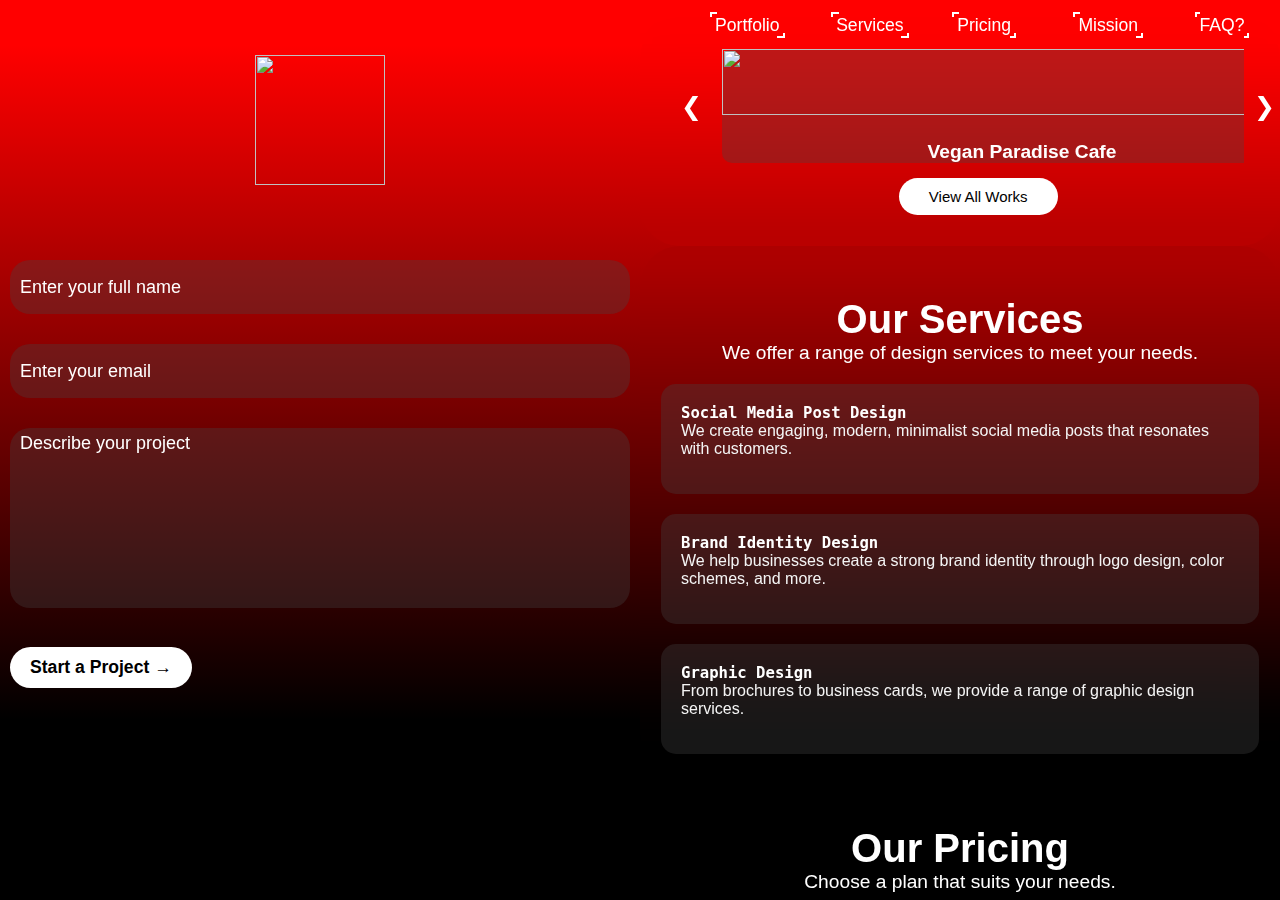
==== index.html @ 2bba4491 "Add files via upload" ====
<!DOCTYPE html>
<html lang="en">
<head>
    <meta charset="UTF-8">
    <meta http-equiv="X-UA-Compatible" content="IE=edge">
    <meta name="viewport" content="width=device-width, initial-scale=1.0">
    <link
    href="https://cdn.jsdelivr.net/npm/remixicon@4.3.0/fonts/remixicon.css"
    rel="stylesheet"
/>
    <link rel="stylesheet" href="style.css">
    <script src="script.js"></script>
    <title>Portfolio</title>
</head>
<body>
<div class="bgfixed">
    <div class="bg"></div>
</div>

    <!-- Left Section -->

    <div class="left">
        <form name="submit-to-google-sheet" action="/submit" id="myForm">
            <div class="image">
                <img src="new_logo.png" />
            </div>
            
            <!-- <label for="fn">Full Name</label><br /> -->
            <input id="fn" type="text" placeholder="Enter your full name" name="full-name" required/><br />
            <!-- <label for="email">E-mail</label><br /> -->
            <input id="email" type="email" placeholder="Enter your email" name="email" required /><br />
            <!-- <label for="pd">Project Description</label><br /> -->
            <textarea id="pd" rows="3" placeholder="Describe your project" name="project-description"></textarea><br>
            <input type="hidden" id="submitTime" name="submitTime">
            <!-- <p>
              We respect your privacy. Your information is safe and will never
              be shared.
            </p> -->
            <span id="msg"></span>
            <button type="submit">Start a Project →</button><br>
        </form> 
       
    </div>

    <!-- Right Section -->
    
    <!-- Navigation  -->

    <div class="right">
        <header id="header">
            <nav class="navbar">
                <ul id="sidemenu">
                    <li><a href="#rec">Portfolio</a></li>
                    <li><a href="#services">Services</a></li>
                    <li><a href="#pricing">Pricing</a></li>
                    <li><a href="#mission">Mission</a></li>
                    <li><a href="#faq">FAQ?</a></li>
                </ul>
            </nav>
        </header>
        <br>
        
        <!-- Recent Work -->

        <section class="recent-works" id="rec">
            <h1></h1>
            <p><span></span></p>
            <div class="carousel">
                <button class="carousel-btn prev" onclick="moveCarousel(-1)">&#10094;</button>
                <div class="carousel-container">
                    <div class="carousel-track">
                        <div class="work-item">
                            <a href="https://www.behance.net/gallery/203522245/Vegan-Paradise-Cafe" target="_blank">
                                <img src="https://mir-s3-cdn-cf.behance.net/project_modules/max_1200/2d5316203522245.6698a90438d01.jpg"></a>
                                <h2>Vegan Paradise Cafe</h2>
                                <h3>Bharatpur, Chitwan</h3>
                                <p>This design was created for a local restaurant looking to engage their audience, with a minimalist aesthetic.</p>
                        </div>
                        <div class="work-item">
                            <a href="https://www.behance.net/gallery/205277667/The-White-Lotus-Cafe" target="_blank">
                            <img src="https://mir-s3-cdn-cf.behance.net/project_modules/max_1200/cdcd54205277667.66b84faa82c57.jpg"></a>
                            <h2>The White Lotus Cafe</h2>
                            <h3>Sanepa, Kathmandu</h3>
                            <p>This design was created for a local restaurant looking to engage their audience, with a minimalist aesthetic.</p>
                        </div>
                        <div class="work-item">
                            <a href="https://www.behance.net/gallery/204038645/Fine-Diners" target="_blank">
                            <img src="https://mir-s3-cdn-cf.behance.net/project_modules/max_1200/777f95204038645.66be49668978f.jpg"></a> 
                            <h2>Fine Diners</h2>
                            <h3>Bharatpur, Chitwan</h3>
                            <p>This design was created for a local restaurant looking to engage their audience, with a minimalist aesthetic.</p>
                        </div>
                        <div class="work-item">
                            <a href="https://www.behance.net/gallery/204482389/Eatwell" target="_blank">
                            <img src="https://mir-s3-cdn-cf.behance.net/project_modules/max_1200/d0c11f204482389.66ac895bb0d9d.jpg"></a>
                            <h2>Eatwell</h2>
                            <h3>Sanepa, Kathmandu</h3>
                            <p>This design was created for a local restaurant looking to engage their audience, with a minimalist aesthetic.</p>
                        </div>
                        
                    </div>
                </div>
                <button class="carousel-btn next" onclick="moveCarousel(1)">&#10095;</button>
            </div>
            <a href="https://www.behance.net/voltdesignsofficial" target="_blank" class="view-all-works">View All Works</a>
        </section>

        <!-- Why Choose Volt

        <div class="container1">
            <header>
                <h1>Why Choose Volt Designs?</h1>
                <p>We combine creativity with strategy to deliver designs that resonate with your audience.</p>
            </header>
            <div class="image-container">
                <img src="pic1.jpg" alt="Scenic view">
            </div>
        </div> -->


            <!-- Our Services -->


            <div class="services-container" id="services">
                <header>
                    <h1>Our Services</h1>
                    <p>We offer a range of design services to meet your needs.</p>
                </header>
                <div class="services">
                    <div class="service-card">
                        <h2>Social Media Post Design</h2>
                        <p>We create engaging, modern, minimalist social media posts that resonates with customers.</p>
                    </div>
                    <div class="service-card">
                        <h2>Brand Identity Design</h2>
                        <p>We help businesses create a strong brand identity through logo design, color schemes, and more.</p>
                    </div>
                    <div class="service-card">
                        <h2>Graphic Design</h2>
                        <p>From brochures to business cards, we provide a range of graphic design services.</p>
                    </div>
                </div>
            </div>

            <!-- Our Pricing  -->


            <div class="pricing-container" id="pricing">
                <header>
                    <h1>Our Pricing</h1>
                    <p>Choose a plan that suits your needs.</p>
                </header>
                <!-- <div class="toggle-container">
                    <button class="toggle-button active">Monthly</button>
                    <button class="toggle-button">Yearly</button>
                </div> -->
                <div class="pricing-plans">
                    <div class="plan-card">
                        <div class="plan-header">
                            <div class="icon"></div><br>
                            <h2>Pay Once</h2>
                            <h2>Get Your Content</h2><br>
                            <p style="text-align: center;">Affordable One-Time-Price starting from Rs.1313*.</p>
                            <!-- <p style="text-align: center;"> Static/Animated Image, Video Posts also available.</p> -->
                            <br>
                            <a href="mailto:sharmanibesh@outlook.com?subject=One%20Time%20Prices%20Plan&body=Hello,%0A%0AI%20am%20interested%20in%20your%20service/s.%0A%0AONE%20TIME%20PRICES:%0A%0AImage%20Post:%0A(IP001)%201%20Image%20Post%20:%20Rs.1313%0A(IPA001)%201%20Animated%20Image%20Post%20:%20Rs.1666%0A%0A%0AVideo%20Post(Non-negotiable):%0A(VE001)%201%20Video%20EDITING(video%20by%20client)%20:%20Rs.6666%0A(VC001)%201%20Video%20CREATION%20:%20Rs.13666%0A-----------------------------------------------------------------------%0A%0APlease%20find%20my/our%20information%20in%20the%20attached%20form/the%20form%20provided%20below:%0A%0A(Fill%20the%20form)%0A%0AName%20of%20the%20Organization/Person:%0AContact%20Number:%0AInterested%20in%20Service%20ID:%0ASocial%20Media%20of%20Choice:%0AContent%20Type%20(Story/Post/Reel,%20etc.):%0APayment%20Method%20(Cash/E-Wallet/Bank%20Transfer):%0APayment%20Schedule(Full%20Advance/Half%20Now-Half%20Later):%0A%0A%0A%0ATerms%20and%20Conditions:%0A1.Personalized%20caption%20will%20be%20provided%20for%20FREE%20on%20every%20ordered%20post.%0A2.Two%20redesigns%20per%20project%20will%20be%20provided%20for%20clients'%20satisfaction.%0A3.13%%20discount%20for%20full%20Advance-Payments%20will%20be%20Provided.%0A4.SNS%20Content%20will%20be%20forwarded%20to%20client%20by%20email.%0A5.Half%20payment%20should%20be%20done%20in%20advance,%20Remaining%20after%20completion%20of%20job/schedule.%0A6.Overlapping%20Discounts%20provision%20exclusively%20on%20Volt%20Designs'%20discretion.%0A7.Products%20for%20the%20above-mentioned%20post/s%20and/or%20video/s%20must%20be%20provided%20by%20client.%0A8.All%20other%20Rights%20Reserve%20by%20VoltDesigns.%0A%0A%0ABy%20Sending%20this%20email%20you%20agree%20to%20the%20terms%20and%20conditions%20of%20Volt%20Designs." class="button">Send Email</a>
                        </div>
                        
                    </div>
                    <div class="plan-card">
                        <div class="plan-header">
                            <div class="icon1"></div><br>
                            <h2>Discounted Prices</h2>
                            <h2> Bulk Order</h2><br>
                            <p style="text-align: center;">Save upto Rs.9390* by Selecting Combo-Bundle.</p><br>
                            <a href="mailto:sharmanibesh@outlook.com?subject=Combo%20Prices%20Plan&body=Hello,%0A%0AI%20am%20interested%20in%20your%20service/s.%0A%0ACOMBO%20PRICES%20(Non-negotiable):%0A%0A(IP007)%207%20Image%20Post%20:%20Rs.7000(Save%20Rs.2191)%0A(IP030)%2030%20Image%20Post%20:%20Rs.30000(Save%20Rs.9390)%0A%0A(VIP104)%204%20Image%20Post%201%20Video%20Post%20:%20Rs.13666(Save%20Rs.5252)%0A(VIP216)%2016%20Image%20Post%202%20Video%20:%20Rs.41775(Save%20Rs.6565)%0A-------------------------------------------------------------------------------------%0A%0APlease%20find%20my/our%20information%20in%20the%20attached%20form/the%20form%20provided%20below:%0A%0A(Fill%20the%20form)%0A%0AName%20of%20the%20Organization/Person:%0AContact%20Number:%0AInterested%20in%20Service%20ID:%0ASocial%20Media%20of%20Choice:%0AContent%20Type%20(Story/Post/Reel,%20etc.):%0APayment%20Method%20(Cash/E-Wallet/Bank%20Transfer):%0APayment%20Schedule(Full%20Advance/Half%20Now-Half%20Later):%0A%0A%0A%0ATerms%20and%20Conditions:%0A1.Personalized%20caption%20will%20be%20provided%20for%20FREE%20on%20every%20ordered%20post.%0A2.Two%20redesigns%20per%20project%20will%20be%20provided%20for%20clients'%20satisfaction.%0A3.13%%20discount%20for%20full%20Advance-Payments%20will%20be%20Provided.%0A4.SNS%20Content%20will%20be%20forwarded%20to%20client%20by%20email.%0A5.Half%20payment%20should%20be%20done%20in%20advance,%20Remaining%20after%20completion%20of%20job/schedule.%0A6.Overlapping%20Discounts%20provision%20exclusively%20on%20Volt%20Designs'%20discretion.%0A7.Products%20for%20the%20above-mentioned%20post/s%20and/or%20video/s%20must%20be%20provided%20by%20client.%0A8.All%20other%20Rights%20Reserve%20by%20VoltDesigns.%0A%0A%0ABy%20Sending%20this%20email%20you%20agree%20to%20the%20terms%20and%20conditions%20of%20Volt%20Designs." class="button">Send Email</a>
                        </div>
                    </div>
                    <div class="plan-card">
                        <div class="plan-header">
                            <div class="icon2"></div><br>
                            <h2>Social Media Handling Prices</h2><br>
                            <p style="text-align: center;">From uploading Posts to Replying Messages starting from Rs.666*.</p><br>
                            <a href="mailto:sharmanibesh@outlook.com?subject=Social%20Media%20Handling%20Plan&body=Hello,%0A%0AI%20am%20interested%20in%20your%20service/s.%0A%0ASOCIAL%20MEDIA%20HANDLING:%0A(Monthly,Non-negotiable,No%20Post%20Creation)%0A%0A%0AUploading%20Post:%0A(UP004)%204%20Posts%20:%20Rs.666%0A(UP012)%2012%20Posts%20:%20Rs.1313(Save%20Rs.685)%0A%0AMessage%20Replying:%0A(RM108)%20Replying%20messages%20(10AM-8PM)%20:%20Rs.6666%0A%0ACombo%20Service:%0A(PMR108)%20Posting%20and%20Replying%20messages%20(10AM-8PM)%20:%20Rs.13666%0A-------------------------------------------------------------------------------------------%0A%0APlease%20find%20my/our%20information%20in%20the%20attached%20form/the%20form%20provided%20below:%0A%0A(Fill%20the%20form)%0A%0AName%20of%20the%20Organization/Person:%0AContact%20Number:%0AInterested%20in%20Service%20ID:%0ASocial%20Media%20of%20Choice:%0AContent%20Type%20(Story/Post/Reel,%20etc.):%0APayment%20Method%20(Cash/E-Wallet/Bank%20Transfer):%0APayment%20Schedule(Full%20Advance/Half%20Now-Half%20Later):%0A%0A%0A%0ATerms%20and%20Conditions:%0A1.Personalized%20caption%20will%20be%20provided%20for%20FREE%20on%20every%20ordered%20post.%0A2.Two%20redesigns%20per%20project%20will%20be%20provided%20for%20clients'%20satisfaction.%0A3.13%%20discount%20for%20full%20Advance-Payments%20will%20be%20Provided.%0A4.SNS%20Content%20will%20be%20forwarded%20to%20client%20by%20email.%0A5.Half%20payment%20should%20be%20done%20in%20advance,%20Remaining%20after%20completion%20of%20job/schedule.%0A6.Overlapping%20Discounts%20provision%20exclusively%20on%20Volt%20Designs'%20discretion.%0A7.Products%20for%20the%20above-mentioned%20post/s%20and/or%20video/s%20must%20be%20provided%20by%20client.%0A8.All%20other%20Rights%20Reserve%20by%20VoltDesigns.%0A%0A%0ABy%20Sending%20this%20email%20you%20agree%20to%20the%20terms%20and%20conditions%20of%20Volt%20Designs." class="button">Send Email</a>
                        </div>
                    </div>
                </div>
            </div>


            <!-- Our Mission -->


            <div class="mission-container" id="mission">
                <div class="mission-section">
                    <div class="content">
                        <h1>Our Mission</h1><br>
                        <p>Providing businesses with high-quality, modern, minimalist social media posts that engage their audience and drive growth. 
                            Aiding businesses with much needed online Brand-Establishment and to make the switch towards Plant-Based-Business-Practices. 
                            Promoting Plant-Based Food, Apperal, and various other products via available online platform. 
                            Being on the right side of history by helping the animal liberation movement happening locally and around the world.</p>
                    </div>
                    <!-- <div class="image-container">
                        <img src="mission.jpg">
                    </div>  -->
                </div>
            </div>

            <!-- Design Process -->

<!--        <div class="design-container">
                <h1>Our Design Process</h1>
                <p>Watch this video to learn more about how we work</p>
                <div class="video-container">
                  <iframe id="videoFrame" width="560" height="315" src="https://www.youtube.com/embed/WX7DBPcsiEs?si=qLZbbZnMC1AbACoM" title="YouTube video player" frameborder="0" allow="accelerometer; autoplay; clipboard-write; encrypted-media; gyroscope; picture-in-picture; web-share" referrerpolicy="strict-origin-when-cross-origin" allowfullscreen></iframe>
                </div>
                <div class="video">
                    <button class="watch-now" onclick="playVideo('WX7DBPcsiEs')">Video 1</button>
                    <button class="watch-now" onclick="playVideo('Kn60bRAxun8')">Video 2</button>
                    <button class="watch-now" onclick="playVideo('KzclmnHJcvs')">Video 3</button>
                    <button class="watch-now" onclick="playVideo('i6bI8MRkxBc')">Video 4</button>
                </div>
            </div> -->

            <!-- FAQ -->


            <div class="faq-container" id="faq">
                <h1>Frequently Asked Questions</h1>
                <p>Have a question? We've got answers.</p>
                <input type="text" id="search-bar" placeholder="Search for a question..." onkeyup="searchQuestions()">
                <div id="faq-list">
                    <div class="faq-item">
                        <div class="faq-question">How long does it take to create a design?</div>
                        <div class="faq-answer">The time required to create a design depends on the complexity and scope of the project. Typically, it can take anywhere from a few days for image post to few weeks for video post.</div>
                    </div>
                    <div class="faq-item">
                        <div class="faq-question">Can I request revisions?</div>
                        <div class="faq-answer">Yes, revisions are part of the design process to ensure the final product meets your expectations. Maximum of two revisions per post are available at your disposal.</div>
                    </div>
                    <div class="faq-item">
                        <div class="faq-question">Do you offer discounts for multiple designs?</div>
                        <div class="faq-answer">We offer discounts for bulk orders. Please visit Pricing section to get a quote in your email client which you can direclty send to start a project after filling the information section there.</div>
                    </div>
                    <div class="faq-item">
                        <div class="faq-question">What if I'm not satisfied with the design?</div>
                        <div class="faq-answer">If you are not satisfied with the design, we will work with you to make it right. Your satisfaction is our priority. Maximum of two revisions per post are available at your disposal.</div>
                    </div>
                    <div class="faq-item">
                        <div class="faq-question">Have more queries?</div>
                        <div class="faq-answer">If yes then kindly fill out the form.</div>
                    </div>
                </div>
            </div>


            <!-- Footer -->

            <div class="down-container">
                <div style="text-align: center;"> © 2024 Volt Designs.<br>
                    All rights reserved.</div>
                    <div class="social-icons">
                        <div class="social-icon"><a href="https://www.facebook.com/voltdesignsofficial" target="_blank"><img src="facebook.png"></div></a>
                        <div class="social-icon"><a href="https://www.instagram.com/voltdesignsofficial" target="_blank"><img src="instagram.png"></div></a>
                        <div class="social-icon"><a href="https://www.linkedin.com/in/nibesh-sharma-467193155" target="_blank"><img src="linkedin.png"></div></a>
                    </div>      
            </div>

            
              


            <!-- <a href="#rec" class="go-top-button" id="goTopBtn"><img src="gototop.png"></a> -->
    </div>

    <script> 
         const scriptURL = 'https://script.google.com/macros/s/AKfycbx2JohinVNn9DFPFyeMbsPAPBPz7jBO_oHqSxiPYijdRSby3Gd_Rv-3wXJYDNXqp9v8/exec';
         const form = document.forms['submit-to-google-sheet'];
         const msg = document.getElementById("msg");

         form.addEventListener('submit', e => {
           e.preventDefault();
           const now = new Date();
           const dateString = now.toLocaleString();
           document.getElementById('submitTime').value = dateString;

           fetch(scriptURL, { method: 'POST', body: new FormData(form)})
             .then(response => {
             msg.innerHTML = "Message sent successfully";
             setTimeout(function(){
                 msg.innerHTML=""
             },3000);
             form.reset();
             })
             .catch(error => console.error('Error!', error.message));
            }); 

    </script>

</body>
</html>
---- style.css ----
*{
    margin: 0;
    padding: 0;
    box-sizing: border-box;
}

html,body{
  width: 100%;
  height: 100%;
  scroll-behavior: smooth;
  font-family:  'Arial Narrow', sans-serif;
}

body{
  display: flex;
  flex-direction: row;
  height: 100vh;
  overflow: hidden;
}

.bgfixed{
  position: fixed;
  left: 0;
  right: 0;
  top: 0;
  bottom: 0;
}

.bg{
  position: absolute;
  top: 0;
  left: 0;
  width: 100%;
  height: 100%;
  /* background: conic-gradient(#C8A8E9,#C3C7F3,#F5BCBA,#E3AADD,#C8A8E9,#C3C7F3,#C8A8E9); */
  background: linear-gradient(rgb(255, 0, 0) 5%,rgb(0, 0, 0) 80%);
}

/* Left Section */

.left{
  width: 50%;
  height: 100vh;
  display: grid;
  place-items: center;
  overflow: hidden;
  position: absolute; 
}



form{
  margin-top: 0;
  width: 100%;
  height: 90%;
  padding: 10px;
  /* border-radius: 20px; */
  /* background-color: rgba(255, 0, 0, 0.2); */
  /* position: relative; */
  /* backdrop-filter: blur(20px);
  box-shadow: 0 8px 32px rgba(0, 0, 0, 0.1);
  border: 1px solid rgba(255, 255, 255, 0.4); */
}

.image {
    display: grid;
    place-items: center;
  }
  
.image img {
    height: 130px;
    width: 130px;
    margin-bottom: 60px;
}

form h1{
  text-align: center;
  font-size: 35px;
  font-weight: bold;
  font-family: 'Arial Narrow', sans-serif;
  word-spacing: 2px;
  letter-spacing: 1px;
  color: white;
  /* background: linear-gradient(to bottom, rgb(212, 207, 207), pink);
  -webkit-background-clip: text;
  -webkit-text-fill-color: transparent;
  background-clip: text; */
} 

form input,
form textarea {
  height: 6vh;
  width: 100%;
  font-family: 'Arial Narrow', sans-serif;
  background: rgba(70, 70, 70, 0.333);
  padding: 5px 10px;
  margin: 15px 0;
  color: white;
  font-size: 18px;
  border-radius: 10px;
  resize: none;
  border: none;
}

form input {
border-radius: 20px;
padding: 10px;
border: none;
}

form input:focus{
  border: none;
  outline: none;
}

form textarea:focus{
  border: none;
  outline: none;
}

input::placeholder {
    color: white;
}
  
textarea::placeholder {
  color: white;
}

form button {
    font-size: 1.1em;
    font-weight: 600;
    border-radius: 50px;
    padding: 10px 20px;
    margin-top: 70px;
    border: none;
    color: black;
    background-color:white;
    transition: all ease 0.5s;
    font-family: 'Arial Narrow', sans-serif;
}
  
form button:hover {
    background-color: black;
    color: white;
}

#msg{
  color: white;
  margin-top: -50px;
  display: block;
}

/* p{
    font-size: 1.1em;
    color: white;
    margin: 10px 0;

} */

form textarea{
    height: 20vh;
    width: 100%;
    border-radius: 20px;
}



/* Right Section */


.right{
  width: 50%;
  height: 100vh;
  /* background-image: linear-gradient(to bottom,white 0%,red 0%,orange 46%,blue 100%); */
  overflow-y: auto;
  margin-left: 50%;
  scroll-behavior: smooth;
}

/* Navigation Section */

.navbar {
  backdrop-filter: blur(10px);
  /* background-color: #777; */
  position: fixed;
  top: 0;
  width: 52%;
  z-index: 10;
}

header ul{
    display: flex;
    margin-top: 10px; 
    padding: 0 30px;
} 

header ul li{
    list-style-type: none;
    width: 15%;
    margin-left: 40px;
    
}


header ul li a{
    font-size: 1.1rem;
    text-decoration: none;
    color: white;
    padding: 3px 5px;
    position: relative;
    box-sizing: border-box;
    font-weight: 400;
}

header ul li:hover a{
  font-weight: 700;
}

header ul li a::before{
    content: "";
    width: 10%;
    height: 20%;
    position: absolute;
    transform-origin: left;
    top: 0%;
    left: 0%;
    border-top: 2px solid white;
    border-left: 2px solid white;
    box-sizing: border-box;
} 

header ul li a::after{
    content: "";
    width: 10%;
    height: 20%;
    position: absolute;
    transform-origin: left;
    bottom: 0%;
    right: 0%;
    border-bottom: 2px solid white;
    border-right: 2px solid white;
    box-sizing: border-box;
} 


/* Recent Work */


#rec{
  scroll-margin: 90px;
}


.recent-works {
  display: grid;
  padding: 30px;
  place-items: center;
  text-align: center;
  backdrop-filter: blur(20px);
  border: 1px solid rgba(255, 255, 255, 0);
  border-radius: 40px;
  overflow: hidden;
}
  
.recent-works h1 {
  font-size: 2.5em;
  color: white;
}
  
.recent-works p {
  font-size: 1.2em;
  color: white;
  margin-top: 0;
}
.recent-works .work-item p {
  color: white;
}
  
  
.carousel {
    position: relative;
    display: flex;
    justify-content: center;
    align-items: center;
    width: 48vw;
}
  
.carousel-container {
    overflow: hidden;
    width: fit-content;
}
  
.carousel-track {
    display: flex;
    transition: transform 0.6s ease-in-out;
}
  
.work-item {
    background-color: rgba(70, 70, 70, 0.333);
    border-radius: 10px;
    width: 600px;
    box-sizing: border-box;
    flex-shrink: 0;
    margin: 0 10px;

}

.work-item img{
  width: 100%;
  height: 76%;
  margin-bottom: 5px;
}

  
.work-item h2,
.work-item h3 {
    font-size: 1.2em;
    color: white;
}
  
.work-item p {
    font-size: 0.9em;
    padding:0 40px;
}
  
.carousel-btn {
    background: none;
    border: none;
    color: white;
    font-size: 25px;
    cursor: pointer;
    padding: 10px;
}
  
.carousel-btn:hover {
    color: black;
}

.carousel-btn.prev {
    left: 10px;
    opacity: 1;
    transition: opacity 0.3s ease;
  }
  
  .carousel-btn.next {
    right: 10px;
    opacity: 1;
    transition: opacity 0.3s ease;
  }
  
.view-all-works {
    display: inline-block;
    margin-top: 15px;
    padding: 10px 30px;
    background-color: white;
    color: black;
    border-radius: 20px;
    text-decoration: none;
    font-size: 15px;
    transition: transform 0.3s ease-in-out;
}
  
.view-all-works:hover {
    background-color: black;
    color: white;
    /* transform: scale(1.02); */
}


/* Why Choose Volt

.container1 {
    text-align: center;
    max-width: 550px;
    margin: auto;
    padding: 20px;
  }
  
  .container1 header h1 {
    font-size: 2.5em;
    margin-bottom: 0.5em;
    color: white;
  }
  
  .container1 header p {
    font-size: 1.2em;
    margin-bottom: 1em;
    color: white;
  }
  
  .image-container {
    border-radius: 30px;
    overflow: hidden;
    margin-top: 20px;
  }
  
  .image-container img {
    width: 100%;
    border-radius: 15px;
  } */


  /* Our Services */

  #services{
    scroll-behavior:smooth;
    scroll-margin: 80px;
  }

.services-container {
    max-width: 800px;
    padding-top: 50px;
    backdrop-filter: blur(20px);
    /* box-shadow: 0 8px 32px rgba(0, 0, 0, 0.1); */
    border: 1px solid rgba(255, 255, 255,0);
    border-radius: 40px;

  }
  
  .services-container header h1 {
    font-size: 2.5em;
    color: white;
    text-align: center;
  }
  
  
  .services-container header p {
    font-size: 1.2em;
    margin-top: 0;
    color: white;
    text-align: center;
  }
  
  .services {
    display: grid;
    grid-template-columns: repeat(auto-fit, minmax(300px, 1fr));
    gap: 20px;
    color: white;
    padding: 20px;
    border-radius: 15px; 
  }
  
  .services p{
    color: #f4f4f4;
    text-align: start;
  }
  
  .service-card {
    background-color: black;
    border-radius: 15px;
    padding: 20px;
    /* box-shadow: 0 0 15px rgba(0, 0, 0, 0.5); */
    position: relative;
    background-color: rgba(70, 70, 70, 0.333);
  }
  
  .service-card h2 {
    font-family:monospace;
    font-size: 1.2em;
  }
  
  .service-card p {
    font-size: 1em;
    margin-bottom: 1em;
  }


  /* Our Pricing  */

#pricing{
  scroll-behavior: smooth;
  scroll-margin: 50px;
}

.pricing-container {
  display: flex;
  flex-direction: column;
  width: 100%;
  text-align: center;
  padding: 50px 20px;
  backdrop-filter: blur(15px);
  /* box-shadow: 0 4px 10px rgba(0, 0, 0, 0.2); */
  border: 1px solid rgba(255, 255, 255, 0);
  border-radius: 40px;
}
  
  .pricing-container header h1 {
    font-size: 2.5em;
    color:white;
  }
  
  .pricing-container header p {
    font-size: 1.2em;
    color: white;
    margin-top: 0;
  }
  
  .pricing-plans {
    display: flex;
    justify-content: space-around;
    gap: 10px;
    margin-top: 10px;
  }
  
  .plan-card {
    border-radius: 25px;
    padding: 20px;
    width: 40%;
    flex: 1;
    background-color:rgba(70, 70, 70, 0.333);
    box-sizing: border-box;
  }
  
  .plan-header {
    text-align: center;
    color: white;
  }

  
   .plan-header .icon{
    background-image: url('onetime.png');
    background-size: cover;
    height: 120px;
    width: 120px;
    border-radius: 50%;
    margin: 0 auto;
  }
   .plan-header .icon1
   {
    background-image: url('bulk.png');
    background-size: cover;
    height: 120px;
    width: 120px;
    border-radius: 50%;
    margin: 0 auto;
  }
   .plan-header .icon2
   {
    background-image: url('SNShandling.png');
    background-size: cover;
    height: 120px;
    width: 120px;
    border-radius: 50%;
    margin: 0 auto;
  } 
  
  .plan-card h2 {
    font-size: 1.1em;
    /* margin-bottom: 0.5em; */
    color: white;
    /* text-align: start; */
  }
  
  
  .plan-card p {
    font-size: 0.9em;
    /* margin-bottom: 0.9em; */
    color: white;
    text-align: start;
  }
  
  .button{
    display: inline-block;
    padding: 10px 20px;
    border-radius: 25px;
    color: black;
    background-color: white;
    text-decoration: none;
    font-size: 0.9em;
    transition: transform 0.3s ease-in-out;
  }
  
  .button:hover {
    background-color: black;
    color: white;
    /* transform: scale(1.02); */
  }
  


  /* Our Mission */

.mission-container {
    max-width: 1200px;
    padding: 50px 20px;
    scroll-margin: 50px;
    backdrop-filter: blur(15px);
    /* box-shadow: 0 4px 10px rgba(0, 0, 0, 0.2); */
    border: 1px solid rgba(255, 255, 255, 0);
    border-radius: 40px;
}


  /* .image-container img {
    width: 100%;
    height: auto;
    border-radius: 20px;
  } */

  .content{
    display: flex;
    flex-direction: column;
  }

  .content h1{
    text-align: center;
    color: white;
    font-size: 2.5em;

  }

  .content p{
    text-align: center;
    font-size: 1.2em;
    margin-top: 0;
    margin-bottom: 0.9em;
    color: white;
  }


  /* Design Process */

  .design-container {
    max-width: 800px;
    padding-top: 50px;
    backdrop-filter: blur(20px);
    /* box-shadow: 0 8px 32px rgba(0, 0, 0, 0.1); */
    border: 1px solid rgba(255, 255, 255, 0);
    border-radius: 40px;
  }

  .design-container h1 {
    color: white;
    text-align: center;
    font-size: 2.5em;
  }

  .design-container p {
    text-align: center;
    font-size: 1.2em;
    margin-bottom: 10px;
    margin-top: 0;
    color: white;
  }

.video{
  display: flex;
  justify-content: center;
  align-items: center;
}

.video-container {
  position: relative;
  padding-bottom: 56.25%; 
  height: 0;
  overflow: hidden;
  border-radius: 10px;
}

.video-container iframe {
  position: absolute;
  top: 0;
  left: 30px;
  width: 92%;
  height: 100%;
  border-radius: 40px;
}

.watch-now {
  display: inline-block;
  background-color: white;
  color: black;
  padding: 10px 20px;
  border-radius: 20px;
  text-decoration: none;
  font-size: 1em;
  margin-top: 20px;
  margin-right: 10px;
  transition: transform 0.3s ease-in-out;
  cursor: pointer;
}

  .watch-now:hover {
    background-color: black;
    color: white;
    /* transform: scale(1.02); */
  }


/* FAQ */

#faq{
  scroll-margin: 80px;
}

.faq-container {
    max-width: 720px;
    padding: 50px 20px;
    /* background-color: #111; */
    /* box-shadow: 0 0 20px rgba(0, 0, 0, 0.5); */
    backdrop-filter: blur(20px);
    /* box-shadow: 0 8px 32px rgba(0, 0, 0, 0.1); */
    border: 1px solid rgba(255, 255, 255, 0);
    border-radius: 40px;
}

.faq-question.active{
  background-color: #333;
}

.faq-container h1 {
    color: white;
    text-align: center;
    font-size: 2em;
}

.faq-container p {
    color: white;
    text-align: center;
    margin-bottom: 20px;
    font-size: 1.2em;
}

#search-bar {
    width: 100%;
    padding: 13px;
    margin-bottom: 15px;
    border: none;
    border-radius: 20px;
    background-color:rgba(70, 70, 70, 0.333);
    color: #fff;
}

.faq-question{
  width: 100%;
  background-color:rgba(70, 70, 70, 0.333);
  color: #fff;
  margin-bottom: 50px;
  border-radius: 20px;
  text-align: left;
  font-size: 1.1em;
  cursor: pointer;
  padding: 10px 20px;
  margin: 10px 0;
}

.faq-question.active{
  background-color: #333;
  margin-bottom: 0;
}


.faq-question:hover {
  background-color: #333;
    /* transform: scale(1.02); */
}

.faq-answer {
    display: none;
    padding: 10px;
    background-color:#333;
    color: white;
    border-radius: 20px;
    margin-bottom: 10px;
}


/* Footer */

.down-container {
  min-height: 45vh;
  /* background: linear-gradient(to bottom, rgba(255,255,255,0.1), rgba(255,0,0,0.1)), #FF4500; */
  /* background: linear-gradient(#C8A8E9,#C3C7F3,#F5BCBA,#E3AADD); */
  color:white;
  padding: 50px;
  box-sizing: border-box;
  display: flex;
  flex-direction: column;
  backdrop-filter: blur(20px);
  /* box-shadow: 0 8px 32px rgba(0, 0, 0, 0.1); */
  border: 0px solid rgba(255, 255, 255, 0.4);
  border-radius: 40px;
  background-color:rgba(70, 70, 70, 0);
}
.content1 {
  display: flex;
  justify-content: space-between;
}

.column a{
  text-decoration: none;
  color:white;
}

h3 {
  margin-bottom: 9px;
}

ul {
  list-style-type: none;
  padding: 0;
  margin: 0;
}

li {
  line-height: 1.8;
  margin-bottom: 2px;
  cursor: pointer;
}


.social-icons {
  display: flex;
  align-items: center;
  justify-content: center;
  gap: 40px;
}

.social-icon {
  width: 45px;
  height: 45px;
}


.social-icon img{
  height: 45px;
  width: 45px;
  cursor: pointer;
  margin-top: 80px;
}
  


/* Go to Top */

/* .go-top-button {
    position: fixed;
    font-size: 30px;
    bottom: 10px;
    right: 10px;
    text-decoration: none;  
    color: white;
    z-index: 1000;
}

.go-top-button:hover {
    color: yellow; 
  } */


/* Responsive */


@media only screen and (max-width: 600px) {
body {
  flex-direction: column;
  color: white;
}

.left{
  width: 100%;
  height: 45%;
  position: fixed;
  margin-top: 25px;
  overflow: hidden;
  z-index: 12;
}  

.left p{
  display: none;
}

.right{
  width: 100%;
  height: 100%;
  margin-left: 0;
  margin-top: 90%;
  scroll-behavior: smooth;
  z-index: 11;
}

.image img {
  height: 60px;
  width: 60px;
}

form{
  width: 100%;
  height: 100%;
  backdrop-filter: blur(10px);
  box-shadow: 0 8px 32px rgba(0, 0, 0, 0.1);
  z-index: 12;
  text-align: center;
}

form h1 {
  font-size: 18px;
  text-align: center;
}

form input{
  height: 4vh;
  font-size: 13px;
  margin: 5px;
}

form textarea{
  height: 7vh;
  font-size: 13px;
  margin: 5px;
}

form button {
  font-size: 13px;
  padding: 8px 16px;
  margin-top: 70px;
}

input::placeholder {
  text-align: center;
}

textarea::placeholder {
  text-align: center;
}

#msg{
  color: white;
  text-align: center;
  margin-top: -60px;
  display: block;
  font-size: 13px;
}

.navbar {
  width: 100%;
  display: flex;
  flex-wrap: wrap;
  justify-content: center;
  /* -webkit-transform: translateZ(0);
  -webkit-backface-visibility: hidden;
  -webkit-perspective: 1000;
  z-index: 13; */
}

header ul li a::before{
  display: none;
}
header ul li a::after {
  display: none;
}

nav ul {
  margin: 0;
}

nav ul li{
  margin: auto;
  
}

nav ul li a {
  font-size: 0.8em;
  padding: 20px;
}

.recent-works {
  width: 100%;
  padding: 0;
  font-size: 0.8em;
  color: white;
  overflow: hidden;
}

.recent-works h1{
  font-size: 1.8em;
}

.recent-works p span{
  font-size: 0.9em;
}

.carousel-btn{
  margin: 0;
  padding: 0;
}

.carousel-btn.prev{
  margin: 2%;
}

.carousel-btn.next{
  margin: 2%;
}


.view-all-works {
  padding: 10px 30px;
  background-color: white;
  color: black;
  font-size: 14px;
}
  
.view-all-works:hover {
  background-color: black;
  color: white;
}

.carousel {
  width: 100vw;
}

.work-item {
  width: 95%;
  border-radius: 0;
  margin-top: 15px;
}

.services-container {
  max-width: 100%;
  padding: 10px;
  margin-top: 25px;
  margin-bottom: 5px;
  font-size: 0.8em;
  color: white;
}

.services-container header h1{
  font-size: 1.8em;
}

.services-container header p{
  font-size: 1em;
}

.services {
  grid-template-columns: 1fr;
}

#services{
  scroll-margin: 50px;
}

.pricing-container {
  padding: 10px;
  margin: 10px auto;
  font-size: 0.8em;
  color: white;
}

.pricing-container header h1{
  font-size: 1.8em;
}

.pricing-container header p{
  font-size: 1em;
}

#pricing{
  scroll-margin: 50px;
}

.pricing-plans {
  flex-direction: column;
  align-items: center;
}

.plan-card {
  width: 90%;
  margin-top: 5px;
  margin-bottom: 5px;
  text-align: center;
}

.plan-header a{
  text-align: center;
}

.button{
  background-color: white;
  color:black;
  border: 0px;
}

.button:hover{
  background-color: black;
  color: white;
}

#mission{
  scroll-margin: 50px;
}

.mission-container{
  color: white;
  margin: 20px auto;
}

.mission-container .content h1{
  font-size: 1.8em;
}

.mission-container .content p{
  font-size: 0.8em;
}

.image-container {
  margin-top: 10px;
}

.content h1{
  font-size: 1em;

}

.content p{
  font-size: 0.9em;
}

.design-container{
  font-size: 0.8em;
  margin: 20px auto;
}

.design-container h1{
  font-size: 1.8em;
}

.design-container p{
  font-size: 1em;
}

.mission-container, .design-container, .faq-container, .down-container {
  max-width: 100%;
  padding: 10px;
  margin: 20px auto;
  color: white;
}

#faq{
  scroll-margin: 50px;
}

.faq-container{
  font-size: 0.9em;
  color: white;
}

.faq-container h1 {
  font-size: 1.8em;
  color: white;
}

.faq-container p {
  margin-bottom: 10px;
  margin-top: 2px;
  font-size: 1em;
  color: white;
}

.faq-question{
  width: 100%;
}

#search-bar {
padding: 10px;
margin-top: 5px;
}

.faq-answer{
  font-size: 0.8em;
  margin-bottom: 5px;
  background-color: #333;
}

.content1 {
  text-align: center;
  gap: 8px;
  width: 95%;
  font-size: 0.8em;
}


.content1 h3, .content1 a {
  text-align: center;
}

.down-container {
  min-height: 5vh;
  display: flex;
  flex-direction: column;
  color: white;
}


.social-icons {
  display: flex;
  justify-content: center;
  gap: 20px;
}


.social-icon {
  width: 30px;
  height: 30px;
}
  
  
.social-icon img{
  height: 30px;
  width: 30px;
  cursor: pointer;
  margin-top: 30px;
}

.video-container{
  margin-right: 15px;
}

.video-container iframe {
  left: 20px;
  width: 100%;
  border-radius: 10px;
}

.plan-header .icon,.plan-header .icon1,.plan-header .icon2{
  width: 70px;
  height: 70px;
  margin-left: 130px;
}

.watch-now {
  padding: 10px 18px;
}

.column{
  width: 40%;
}
    

.go-top-button {
  font-size: 20px;
}

}
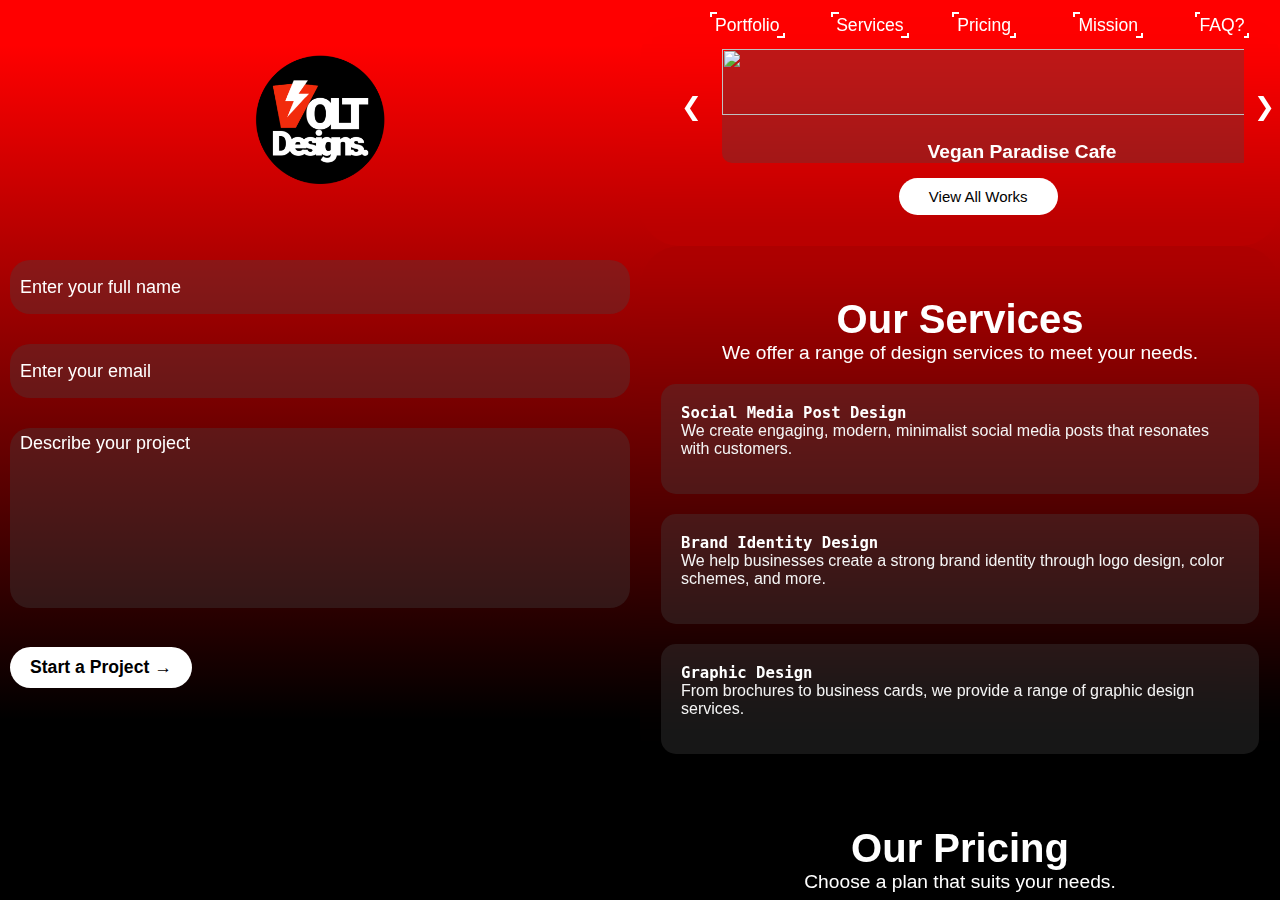
==== commit a721a1ea: "Update index.html" ====
--- a/index.html
+++ b/index.html
@@ -94,7 +94,7 @@
                             <a href="https://www.behance.net/gallery/204482389/Eatwell" target="_blank">
                             <img src="https://mir-s3-cdn-cf.behance.net/project_modules/max_1200/d0c11f204482389.66ac895bb0d9d.jpg"></a>
                             <h2>Eatwell</h2>
-                            <h3>Sanepa, Kathmandu</h3>
+                            <h3>Bharatpur, Chitwan</h3>
                             <p>This design was created for a local restaurant looking to engage their audience, with a minimalist aesthetic.</p>
                         </div>
                         
